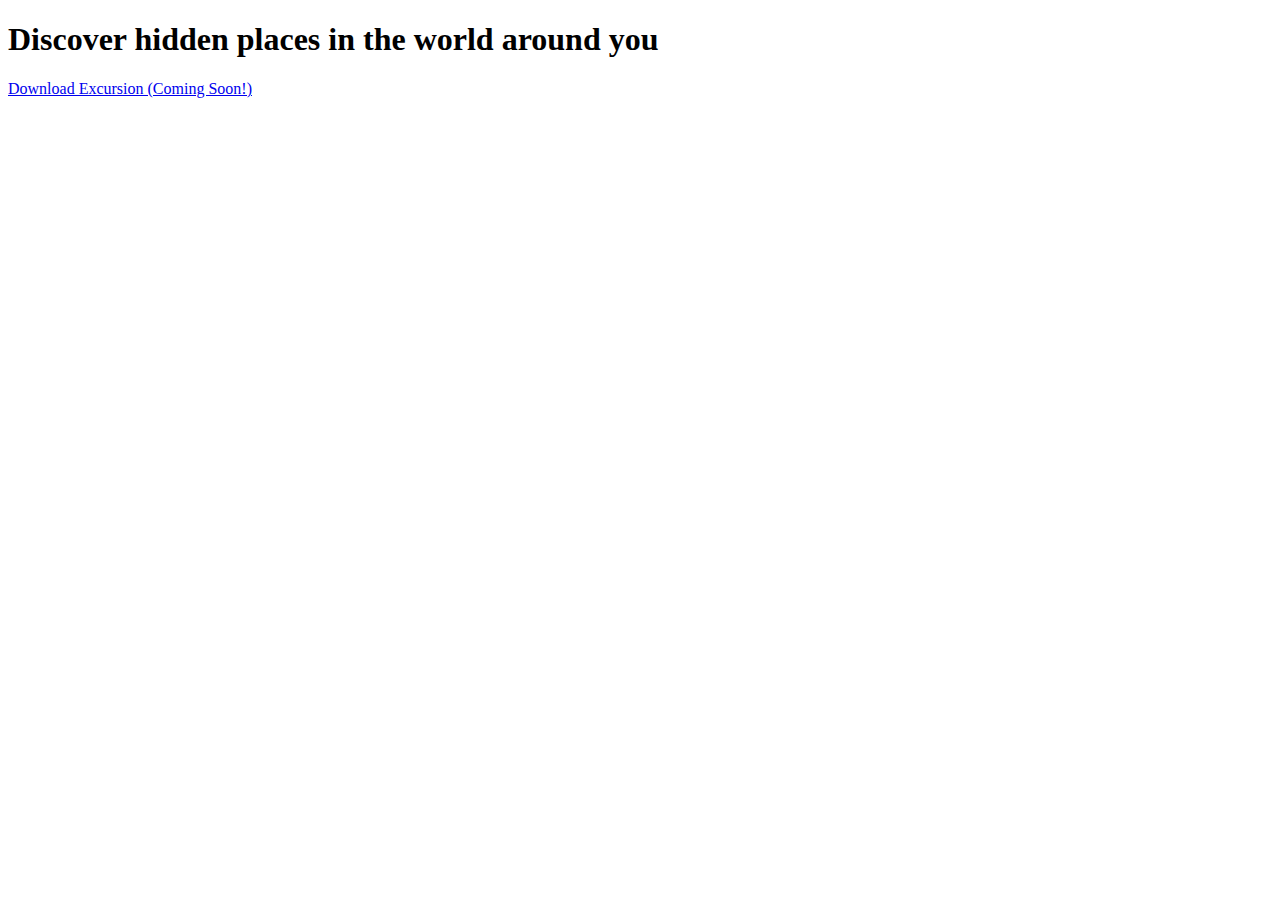
==== index.html @ 5710bef2 "Add boilerplate HTML and begin page content" ====
<!DOCTYPE html>
<html lang="it">
	<head>
		<meta charset="UTF-8">
		<meta name="viewport" content="width=device-width, initial-scale=1.0">
		<meta http-equiv="X-UA-Compatible" content="ie=edge">
		<title>Excursion</title>
		<link rel="stylesheet" type="text/css" href="resources/css/style.css">
	</head>
	<body>
		<h1>Discover hidden places in the world around you</h1>
		<p><a href="#">Download Excursion (Coming Soon!)</a></p>
	</body>
</html>
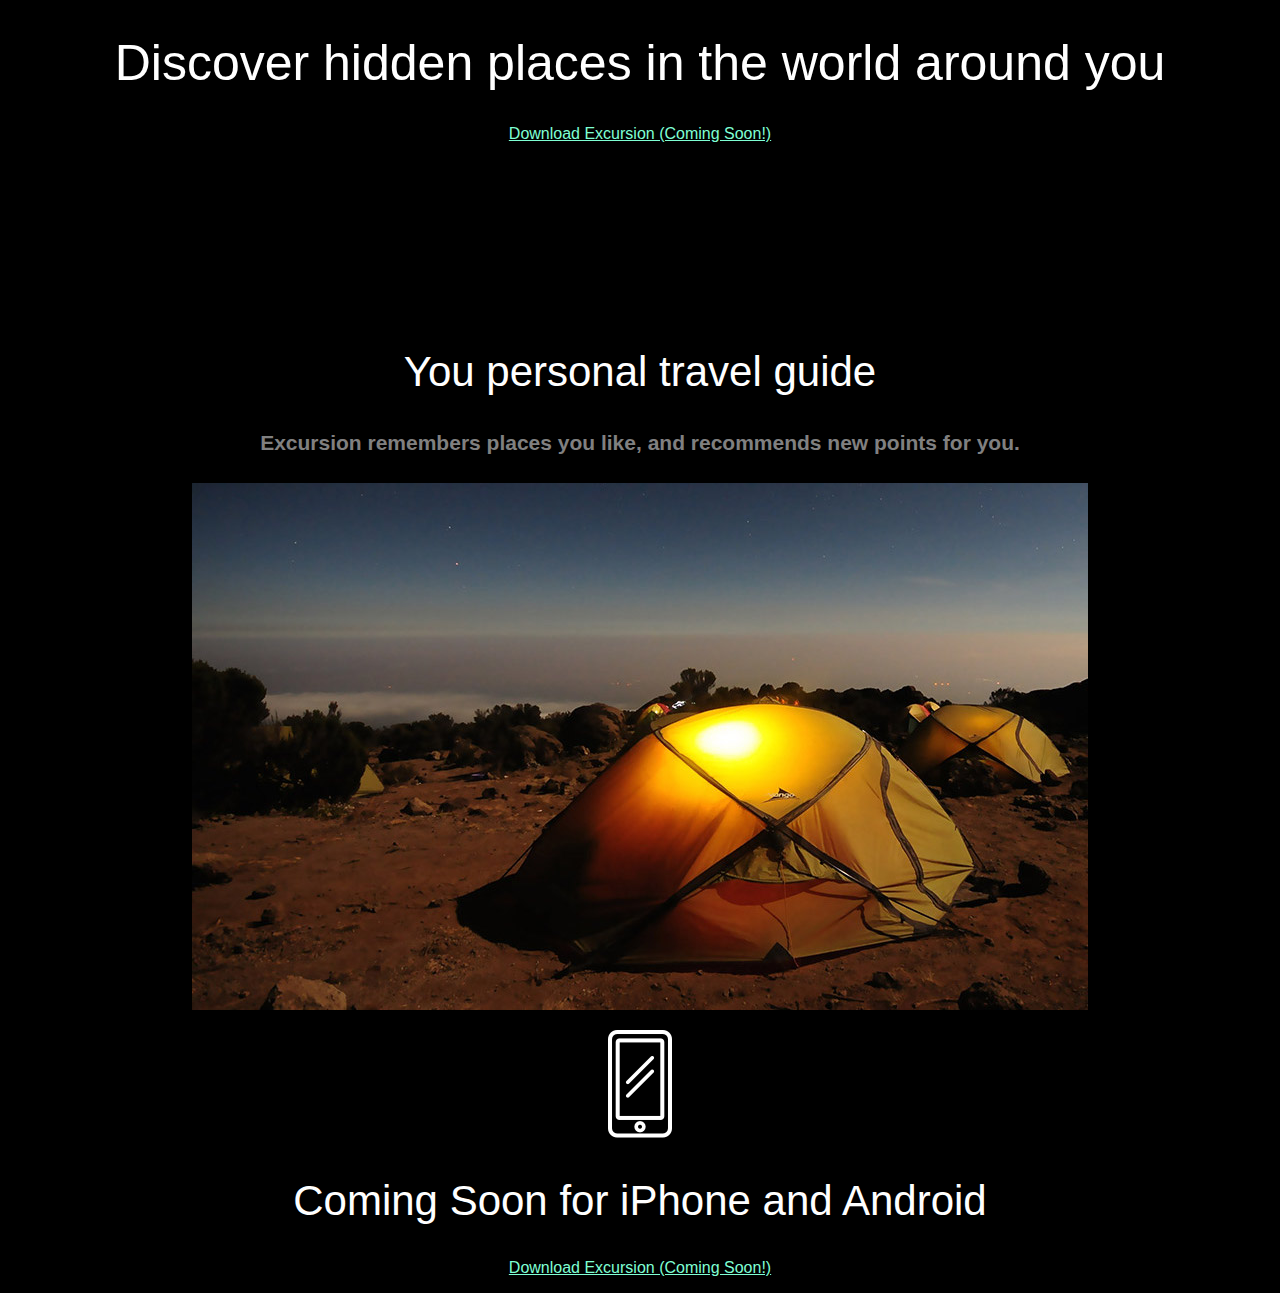
==== commit 64eebd93: "Relocate index.html and Fix references" ====
--- a/index.html
+++ b/index.html
@@ -1,5 +1,5 @@
 <!DOCTYPE html>
-<html lang="it">
+<html lang="en">
 	<head>
 		<meta charset="UTF-8">
 		<meta name="viewport" content="width=device-width, initial-scale=1.0">
@@ -8,7 +8,16 @@
 		<link rel="stylesheet" type="text/css" href="resources/css/style.css">
 	</head>
 	<body>
-		<h1>Discover hidden places in the world around you</h1>
-		<p><a href="#">Download Excursion (Coming Soon!)</a></p>
+		<h1 class="header--main">Discover hidden places in the world around you</h1>
+		<p><a class="link--cta" href="#">Download Excursion (Coming Soon!)</a></p>
+		<video autoplay loop muted>
+			<source src="resources/videos/excursion.mp4" type="video/mp4">
+		</video>
+		<h2 class="header--secondary">You personal travel guide</h2>
+		<h4 class="header--sub-header">Excursion remembers places you like, and recommends new points for you.</h4>
+		<p><img src="resources/images/camp.jpg"></p>
+		<p><img src="resources/images/phone.png"></p>
+		<h2 class="header--secondary">Coming Soon for iPhone and Android</h4>
+		<p><a class="link--cta" href="#">Download Excursion (Coming Soon!)</a></p>
 	</body>
 </html>--- a/resources/css/style.css
+++ b/resources/css/style.css
@@ -0,0 +1,31 @@
+body {
+	background-color: #000000;
+	text-align: center;
+	font-family: Verdana, Geneva, Tahoma, sans-serif;
+}
+
+/* HEADINGS */
+
+.header--main {
+	font-weight: normal;
+	font-size: 50px;
+	color: #ffffff;
+}
+
+.header--secondary {
+	font-weight: 300;
+	font-size: 42px;
+	color: #ffffff;
+}
+
+.header--sub-header {
+	font-size: 21px;
+	color: grey;
+}
+
+/* LINKS */
+
+.link--cta {
+	font-size: 16px;
+	color: aquamarine;
+}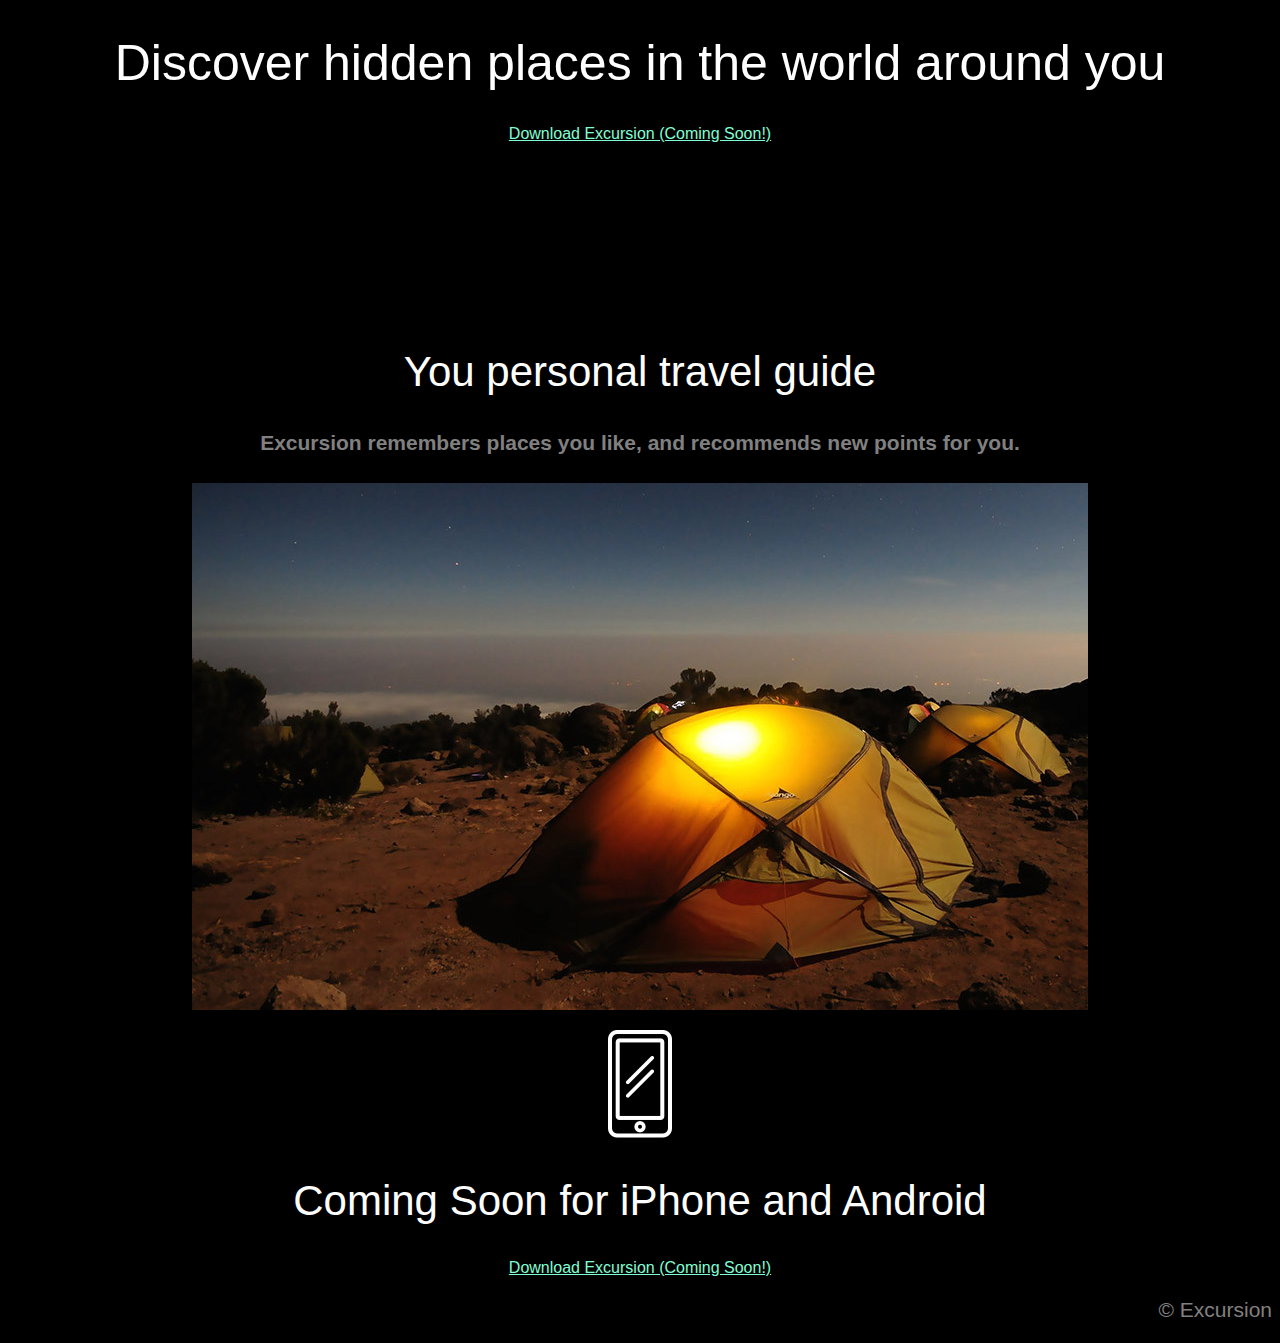
==== commit 5f25b02b: "Add footer" ====
--- a/index.html
+++ b/index.html
@@ -19,5 +19,6 @@
 		<p><img src="resources/images/phone.png"></p>
 		<h2 class="header--secondary">Coming Soon for iPhone and Android</h4>
 		<p><a class="link--cta" href="#">Download Excursion (Coming Soon!)</a></p>
+		<p class="footer--copyright">© Excursion</p>
 	</body>
 </html>--- a/resources/css/style.css
+++ b/resources/css/style.css
@@ -28,4 +28,12 @@
 .link--cta {
 	font-size: 16px;
 	color: aquamarine;
+}
+
+/* FOOTER */
+
+.footer--copyright {
+	font-size: 21px;
+	color: grey;
+	text-align: right
 }